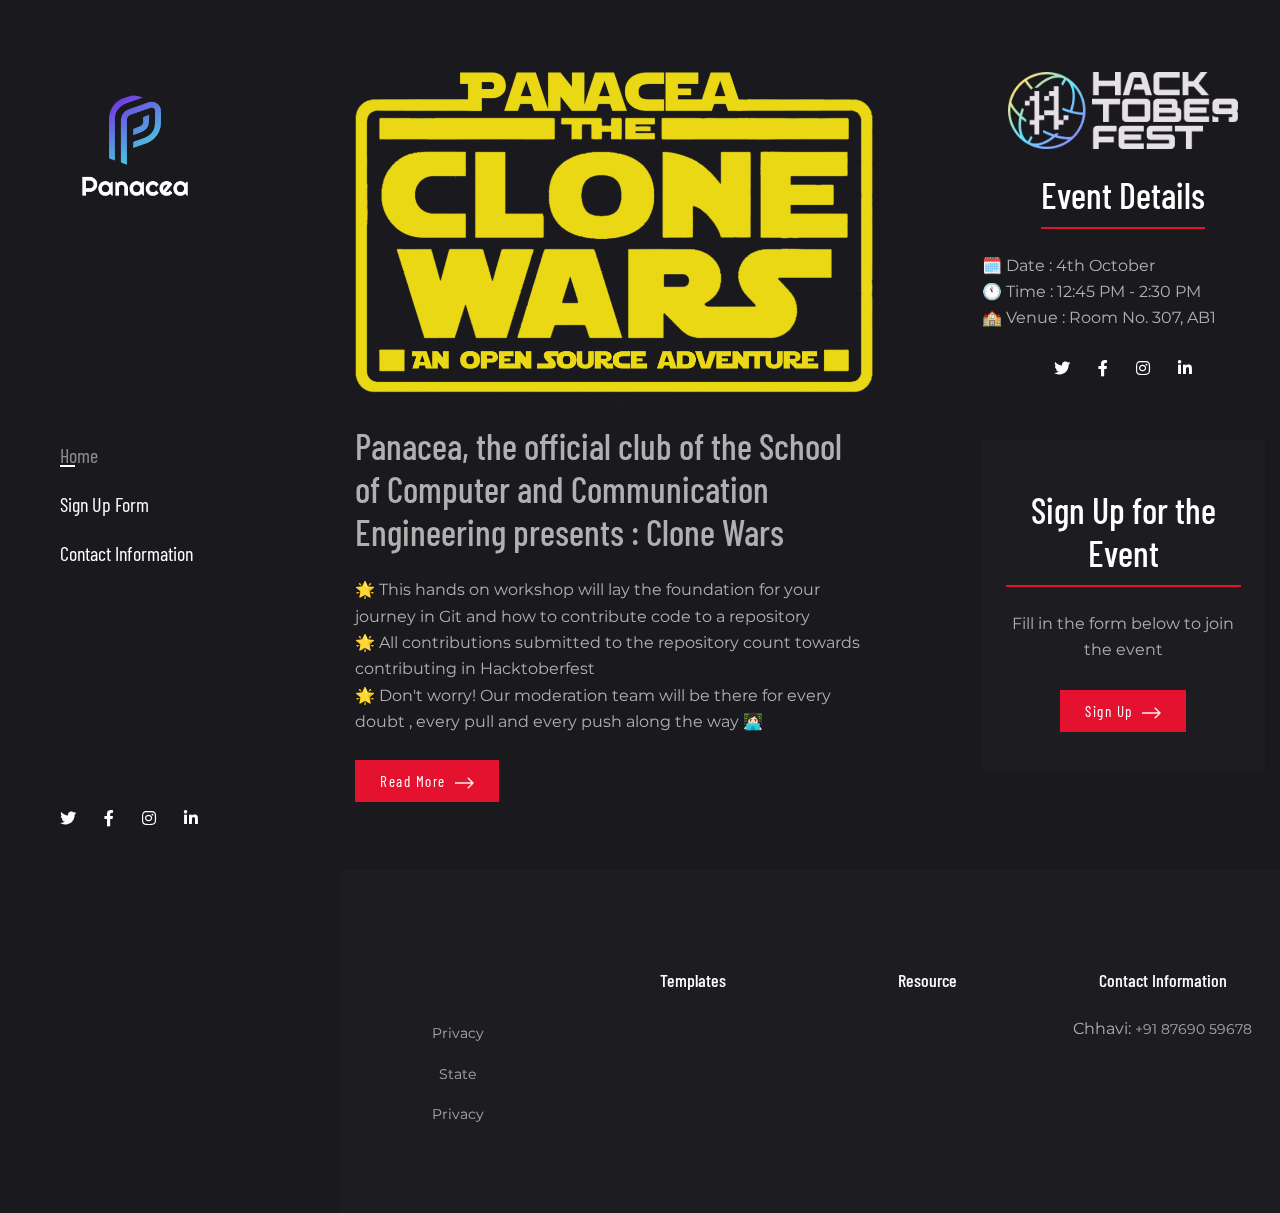
==== theme/index.html @ a782eef8 "post" ====
<!DOCTYPE html>

<!--
 // WEBSITE: https://themefisher.com
 // TWITTER: https://twitter.com/themefisher
 // FACEBOOK: https://www.facebook.com/themefisher
 // GITHUB: https://github.com/themefisher/
-->

<html>
<head>
    <meta charset="utf-8">
    <title>Panacea | Clone Wars</title>

    <!-- mobile responsive meta -->
    <meta name="viewport" content="width=device-width, initial-scale=1">
    <meta name="viewport" content="width=device-width, initial-scale=1, maximum-scale=1">

    <!-- ** Plugins Needed for the Project ** -->
    <!-- Bootstrap -->
    <link rel="stylesheet" href="plugins/bootstrap/bootstrap.min.css">
    <link rel="stylesheet" href="plugins/fontawesome/css/all.css">

    <!-- Main Stylesheet -->
    <link href="css/style.css" rel="stylesheet">

    <!--Favicon-->
    <link rel="shortcut icon" href="images/favicon.png" type="image/x-icon">
    <link rel="icon" href="images/favicon.png" type="image/x-icon">

</head>
<body>
    <!-- START preloader-wrapper -->
    <div class="preloader-wrapper">
        <div class="preloader-inner">
            <div class="spinner-border text-red"></div>
        </div>
    </div>
    <!-- END preloader-wrapper -->
    
    <!-- START main-wrapper -->
    <section class="d-flex">
  
<!-- start of sidenav -->
<aside><div class="sidenav position-sticky d-flex flex-column justify-content-between">
    <a class="navbar-brand" href="index.html" class="logo">
        <img src="images/Both.png" alt="">
    </a>
    <!-- end of navbar-brand -->

    <div class="navbar navbar-dark my-4 p-0 font-primary">
        <ul class="navbar-nav w-100">
            <li class="nav-item active">
                <a class="nav-link text-white px-0 pt-0" href="index.html">Home</a>
            </li>
            <li class="nav-item ">
                <a class="nav-link text-white px-0" href="https://forms.gle/VMaaWpZqauFRjSD7A">Sign Up Form</a>
            </li>
            <li class="nav-item ">
                <a class="nav-link text-white px-0" href="contact.html">Contact Information</a>
            </li>
            <li class="nav-item  accordion">
                <div id="drop-menu" class="drop-menu collapse">
                    <a class="d-block " href="index-2.html">Home</a>
                    <a class="d-block " href="https://forms.gle/VMaaWpZqauFRjSD7A">Sign Up Form</a>
                    <a class="d-block " href="post-details.html">Contact Information</a>
                </div>
            </li>
        </ul>
    </div>
    <!-- end of navbar -->

    <ul class="list-inline nml-2">
        <li class="list-inline-item">
            <a href="#!" class="text-white text-red-onHover pr-2">
                <span class="fab fa-twitter"></span>
            </a>
        </li>
        <li class="list-inline-item">
            <a href="#!" class="text-white text-red-onHover p-2">
                <span class="fab fa-facebook-f"></span>
            </a>
        </li>
        <li class="list-inline-item">
            <a href="#!" class="text-white text-red-onHover p-2">
                <span class="fab fa-instagram"></span>
            </a>
        </li>
        <li class="list-inline-item">
            <a href="#!" class="text-white text-red-onHover p-2">
                <span class="fab fa-linkedin-in"></span>
            </a>
        </li>
    </ul>
    <!-- end of social-links -->
</div></aside>
<!-- end of sidenav -->
    <div class="main-content">
        <!-- start of mobile-nav -->
<header class="mobile-nav pt-4">
    <div class="container">
        <div class="row align-items-center">
            <div class="col-6">
                <a href="index.html">
                    <img src="images/logo.png" alt="">
                </a>
            </div>
            <div class="col-6 text-right">
                <button class="nav-toggle bg-transparent border text-white">
                    <span class="fas fa-bars"></span>
                </button>
            </div>
        </div>
    </div>
</header>
<div class="nav-toggle-overlay"></div>
<!-- end of mobile-nav -->

        <div class="container pt-4 mt-5">
            <div class="row justify-content-between">
                <div class="col-lg-7">
                    <div class="card post-item bg-transparent border-0 mb-5">
                        <a href="post-details.html">
                            <img class="card-img-top rounded-0" src="images/Title.png" alt="">
                        </a>
                        <div class="card-body px-0">
                            <h2 class="card-title">
                                Panacea, the official club of the School of Computer and Communication Engineering presents : Clone Wars
                            </h2>
                            <p class="card-text my-4">
                                🌟 This hands on workshop will lay the foundation for your journey in Git and how to contribute code to a repository  <br>
                                🌟 All contributions submitted to the repository count towards contributing in Hacktoberfest<br>
                                🌟 Don't worry! Our moderation team will be there for every doubt , every pull and every push along the way 👩🏻‍💻
                            </p>
                            <a href="post-details.html" class="btn btn-primary">Read More <img src="images/arrow-right.png" alt=""></a>
                        </div>
                    </div>
                    <!-- end of post-item -->
                    
                    <!-- end of post-item -->
                </div>
                <div class="col-lg-4 col-md-5">
                    <div class="widget text-center">
                        <img class="author-thumb-sm  d-block mx-auto" src="images/Hfest-Logo-2-Color-Manga.png" alt="">
                        <h2 class="widget-title text-white d-inline-block mt-4">Event Details</h2>
                        <p class="mt-4" style="text-align:left;">
                            🗓️ Date : 4th October <br>
                            🕚 Time : 12:45 PM - 2:30 PM <br>
                            🏫 Venue : Room No. 307, AB1 <br>
                        </p>
                        <ul class="list-inline mt-3">
                            <li class="list-inline-item">
                                <a href="#!" class="text-white text-primary-onHover p-2">
                                    <span class="fab fa-twitter"></span>
                                </a>
                            </li>
                            <li class="list-inline-item">
                                <a href="#!" class="text-white text-primary-onHover p-2">
                                    <span class="fab fa-facebook-f"></span>
                                </a>
                            </li>
                            <li class="list-inline-item">
                                <a href="#!" class="text-white text-primary-onHover p-2">
                                    <span class="fab fa-instagram"></span>
                                </a>
                            </li>
                            <li class="list-inline-item">
                                <a href="#!" class="text-white text-primary-onHover p-2">
                                    <span class="fab fa-linkedin-in"></span>
                                </a>
                            </li>
                        </ul>
                    </div>
                    <!-- end of author-widget -->

                    <div class="widget bg-dark p-4 text-center">
                        <h2 class="widget-title text-white d-inline-block mt-4">Sign Up for the Event</h2>
                        <p class="mt-4">Fill in the form below to join the event</p>
                        <br>
                            <div class="form-group">
                                <a href="https://forms.gle/VMaaWpZqauFRjSD7A">
                                    <button class="btn btn-primary">Sign Up <img src="images/arrow-right.png" alt=""></button>
                                </a>
                            </div>
                    </div>
                    <!-- end of subscription-widget -->

                    <div class="widget">
                        
                        <!-- end of widget-post-item -->
                    </div>
                    <!-- end of post-items widget -->
                </div>
            </div>
        </div>

        <!-- start of footer -->
<footer class="bg-dark">
    <div class="container">
        <div class="row text-center">
            <div class="col-lg-3 col-sm-6 mb-5">
                <h5 class="font-primary text-white mb-4"></h5>
                <ul class="list-unstyled">
                    <li><a href="#!"></a></li>
                    <li><a href="#!">Privacy</a></li>
                    <li><a href="#!">State</a></li>
                    <li><a href="#!">Privacy</a></li>
                </ul>
            </div>
            <div class="col-lg-3 col-sm-6 mb-5">
                <h5 class="font-primary text-white mb-4">Templates</h5>
                <ul class="list-unstyled">
                    <li><a href="#!"></a></li>
                    <li><a href="#!"></a></li>
                    <li><a href="#!"></a></li>
                    <li><a href="#!"></a></li>
                </ul>
            </div>
            <div class="col-lg-3 col-sm-6 mb-5">
                <h5 class="font-primary text-white mb-4">Resource</h5>
                <ul class="list-unstyled">
                    <li><a href="#!"> </a></li>
                    <li><a href="#!"></a></li>
                    <li><a href="#!"></a></li>
                    <li><a href="#!"></a></li>
                </ul>
            </div>
            <div class="col-lg-3 col-sm-6 mb-5">
                <h5 class="font-primary text-white mb-4">Contact Information</h5>
                <ul class="list-unstyled">
                    <li>Chhavi:
                        <a href="tel:918769059678">+91 87690 59678</a></li>
                    <li><a href="#!"></a></li>
                    <li><a href="#!"></a></li>
                    <li><a href="#!"></a></li>
                </ul>
            </div>
        </div>
    </div>
</footer>
<!-- end of footer -->
    </div>

    </section>
    <!-- END main-wrapper -->

    <!-- All JS Files -->
    <script src="plugins/jQuery/jquery.min.js"></script>
    <script src="plugins/bootstrap/bootstrap.min.js"></script>

    <!-- Main Script -->
    <script src="js/script.js"></script>
</body>
</html>
---- theme/css/style.css ----
/**
 * WEBSITE: https://themefisher.com
 * TWITTER: https://twitter.com/themefisher
 * FACEBOOK: https://www.facebook.com/themefisher
 * GITHUB: https://github.com/themefisher/
 */

@charset "UTF-8";
/*!------------------------------------------------------------------
[MAIN STYLESHEET]

PROJECT:	Galaxy - Personal Blog Template
VERSION:	v1.0
-------------------------------------------------------------------*/
/*------------------------------------------------------------------
[TABLE OF CONTENTS]
-------------------------------------------------------------------*/
@import url("https://fonts.googleapis.com/css2?family=Barlow+Condensed:wght@500&family=Montserrat:wght@400;500&display=swap");
body {
  color: #B0B0B0;
  background-color: #1A191E;
  font-family: "Montserrat", sans-serif;
  font-size: 16px;
  line-height: 1.65;
  overflow-y: hidden;
}

body.loaded {
  overflow-y: scroll;
}

::-moz-selection {
  color: #ffffff;
  background-color: rgba(228, 17, 47, 0.7);
  text-shadow: none;
}

::selection {
  color: #ffffff;
  background-color: rgba(228, 17, 47, 0.7);
  text-shadow: none;
}

:focus {
  outline: 0;
}

.main-content {
  width: calc(100% - 340px);
}
@media (max-width: 991px) {
  .main-content {
    width: calc(100% - 250px);
  }
}
@media (max-width: 767px) {
  .main-content {
    width: 100%;
  }
}

.btn {
  font-size: 15px;
  padding: 10px 25px;
  letter-spacing: 0.1em;
  color: #ffffff;
  font-family: "Barlow Condensed", sans-serif;
  border-radius: 0;
  border: 0;
}
.btn img {
  margin-left: 5px;
  width: 19px;
  position: relative;
}
.btn:hover {
  color: #ffffff;
  background-color: rgba(228, 17, 47, 0.7);
}
.btn:active, .btn:focus {
  border: 0;
  color: #ffffff;
  background-color: rgba(228, 17, 47, 0.7);
  box-shadow: none;
}

.btn-primary {
  background-color: #E4112F;
}

.search-form {
  margin-bottom: 35px;
}
.search-form input {
  height: 45px;
  border-color: #333139;
}
.search-form input:focus {
  border-color: #444;
}
.search-form .btn {
  border: 1px solid #333139;
}
.search-form .btn:hover {
  background-color: #E4112F;
  border-color: #E4112F;
}

.bullet-list-item {
  position: relative;
  padding-left: 20px;
}

.bullet-list-item::after {
  position: absolute;
  content: "";
  height: 10px;
  width: 10px;
  background-color: #E4112F;
  left: 0;
  top: 9px;
  border-radius: 50px;
}

/*=== UTILITIES CLASSES ===*/
.font-primary {
  font-family: "Barlow Condensed", sans-serif;
}

.font-secondary {
  font-family: "Montserrat", sans-serif;
}

.shadow {
  box-shadow: 0px 0px 20px rgba(34, 34, 34, 0.04) !important;
}

.add-letter-space {
  letter-spacing: 2px;
}

.opacity-0, .opacity-0-onHover,
.opacity-25, .opacity-25-onHover,
.opacity-50, .opacity-50-onHover,
.opacity-75, .opacity-75-onHover,
.opacity-1, .opacity-1-onHover {
  transition: all 0.3s;
}

.opacity-0, .opacity-0-onHover:hover {
  opacity: 0;
}

.opacity-25, .opacity-25-onHover:hover {
  opacity: 0.25;
}

.opacity-50, .opacity-50-onHover:hover {
  opacity: 0.5;
}

.opacity-75, .opacity-75-onHover:hover {
  opacity: 0.75;
}

.opacity-1, .opacity-1-onHover:hover {
  opacity: 1;
}

.z-index-1 {
  z-index: 1;
}

.z-index-100 {
  z-index: 100;
}

.z-index-200 {
  z-index: 200;
}

.z-index-bottom {
  z-index: -5;
}

.z-index-top {
  z-index: 9900;
}

.text-gray {
  color: #B0B0B0;
}

.bg-gray {
  background-color: #B0B0B0;
}

.text-primary, .text-primary-onHover:hover {
  color: #E4112F !important;
}

.bg-primary {
  background-color: #E4112F !important;
}

.text-dark {
  color: #1D1C21 !important;
}

.bg-dark {
  background-color: #1D1C21 !important;
}

.bg-black {
  background-color: #000000;
}

.text-black {
  color: #000000;
}

.text-black-100 {
  color: #111111;
}

.bg-black-100 {
  background-color: #111111;
}

.bg-black-200 {
  background-color: #222222;
}

.text-black-200 {
  color: #222222;
}

.bg-black-300 {
  background-color: #333333;
}

.text-black-300 {
  color: #333333;
}

.text-black-400 {
  color: #444444;
}

.bg-black-400 {
  background-color: #444444;
}

.bg-black-500 {
  background-color: #555555;
}

.text-black-500 {
  color: #555555;
}

.text-black-600 {
  color: #666666;
}

.bg-black-600 {
  background-color: #666666;
}

.bg-black-700 {
  background-color: #777777;
}

.text-black-700 {
  color: #777777;
}

.text-black-700-darken {
  color: #737373;
}

.bg-black-700-darken {
  background-color: #737373;
}

.text-black-800 {
  color: #888888;
}

.bg-black-800 {
  background-color: #888888;
}

.bg-black-900 {
  background-color: #999999;
}

.text-black-900 {
  color: #999999;
}

h1, .h1, h2, .h2, h3, .h3, h4 {
  font-family: "Barlow Condensed", sans-serif;
}

h1, .h1 {
  font-size: 48px;
}
@media (max-width: 767px) {
  h1, .h1 {
    font-size: 38px;
  }
}

h2, .h2 {
  font-size: 36px;
}
@media (max-width: 767px) {
  h2, .h2 {
    font-size: 28px;
  }
}

h3, .h3 {
  font-size: 24px;
}
@media (max-width: 767px) {
  h3, .h3 {
    font-size: 20px;
  }
}

h4, .h4 {
  font-size: 20px;
}

h5, .h5 {
  font-size: 18px;
}

h6, .h6 {
  font-size: 15px;
}

.h4, h5, .h5, h6, .h6, p {
  font-family: "Montserrat", sans-serif;
}

h1, .h1, h2, .h2, h3, .h3, h4, .h4, h5, .h5, h6, .h6, p {
  margin: 0;
}

a:focus,
button:focus {
  outline: 0;
}

a {
  text-decoration: none;
  display: inline-block;
  transition: all 0.3s;
}

a:hover, a:active, a:focus {
  text-decoration: none;
  outline: 0;
}

a:hover {
  color: initial;
}

ol {
  list-style-position: inside;
}

ul, li {
  padding: 0;
  margin: 0;
}

.table-bordeprimary td, .table-bordeprimary th {
  border-color: #333139 !important;
}

/*------------------------------------------------------------------
 # preloader style
-------------------------------------------------------------------*/
.preloader-wrapper {
  position: fixed;
  top: 0;
  left: 0;
  height: 100vh;
  width: 100vw;
  z-index: 9999999;
  text-align: center;
  overflow: hidden;
  background-color: rgb(36, 39, 53);
  transition: 0.5s;
  background-image: url([data-uri]);
}

.preloader-inner {
  position: absolute;
  top: 50%;
  left: 50%;
  width: 100%;
  transition: 0.7s ease;
  transform: translate(-50%, -50%);
}

.preloader-wrapper.loaded {
  height: 0;
}
.preloader-wrapper.loaded img {
  opacity: 0;
}

/*------------------------------------------------------------------
 # sidenav/navbar style
-------------------------------------------------------------------*/
.sidenav {
  top: 0;
  width: 340px;
  min-height: 100vh;
  padding: 60px;
  transition: 0.3s ease;
}
.sidenav.show {
  left: 0;
}
@media (max-width: 991px) {
  .sidenav {
    width: 250px;
    padding: 50px;
  }
}
@media (max-width: 767px) {
  .sidenav {
    position: fixed !important;
    z-index: 9995;
    top: 0;
    left: -250px;
    background-color: #1D1C21;
  }
}
.sidenav .navbar-brand img {
  max-width: 150px;
}
@media (max-width: 991px) {
  .sidenav .navbar-brand img {
    max-width: 120px;
  }
}
@media (max-width: 767px) {
  .sidenav .navbar-brand img {
    max-width: 100px;
  }
}
.sidenav .nav-link {
  font-size: 20px;
  position: relative;
  display: inline-block;
}
.sidenav .nav-link::after {
  position: absolute;
  content: "";
  height: 2px;
  width: 0;
  background-color: #ffffff;
  left: 0;
  bottom: 13px;
  transition: 0.3s;
}
.sidenav .nav-link:hover {
  color: rgba(255, 255, 255, 0.5) !important;
}
.sidenav .nav-link:hover::after {
  width: 15px;
}
.sidenav .nav-link[aria-expanded=true],
.sidenav .active .nav-link {
  color: rgba(255, 255, 255, 0.5) !important;
}
.sidenav .nav-link[aria-expanded=true]::after,
.sidenav .active .nav-link::after {
  width: 15px;
}
.sidenav select {
  background: url(../images/chevron-down.svg) no-repeat right 0.5rem center/15px 17px;
  border: 1px solid #ffffff !important;
  height: 30px;
  padding: 0 28px 0 10px;
  width: 80px;
  background-size: 14px;
}
.sidenav select:focus {
  border: 1px solid #ffffff !important;
}
.sidenav select option {
  background-color: #1D1C21;
}

.mobile-nav {
  display: none;
  position: relative;
  z-index: 9992;
}
@media (max-width: 767px) {
  .mobile-nav {
    display: block;
  }
}
.mobile-nav img {
  width: 120px;
}
@media (max-width: 767px) {
  .mobile-nav img {
    width: 100px;
  }
}
.mobile-nav .nav-toggle {
  width: 40px;
  height: 40px;
  font-size: 13px;
  padding-top: 3px;
  border-radius: 50px;
}
.mobile-nav .nav-toggle.show .show,
.mobile-nav .nav-toggle .hidden {
  display: none;
}
.mobile-nav .nav-toggle.show .hidden {
  display: block;
}

.nav-toggle-overlay {
  position: fixed;
  top: 0;
  left: 0;
  height: 100%;
  width: 100%;
  background-color: rgba(0, 0, 0, 0.5);
  z-index: 999;
  cursor: zoom-out;
  opacity: 0;
  visibility: hidden;
  transition: 0.3s;
}

.nav-toggle-overlay.show {
  opacity: 1;
  visibility: visible;
}

.drop-menu {
  padding-left: 10px;
  border-left: 1px solid #555;
}
.drop-menu a {
  color: #ffffff;
}
.drop-menu a.active, .drop-menu a:hover {
  color: rgba(255, 255, 255, 0.5) !important;
}

/*------------------------------------------------------------------
 # blog post style
-------------------------------------------------------------------*/
.post-item .card-img-top {
  transition: 0.3s;
}
.post-item .card-img-top:hover {
  filter: grayscale(0.5);
  -webkit-filter: grayscale(0.5);
}

.post-meta li a {
  color: #ffffff;
  font-weight: 500;
  font-size: 14px;
}
.post-meta li a:hover {
  text-decoration: underline;
}

.breadcrumb-wrap a {
  color: #B0B0B0;
}
.breadcrumb-wrap a:hover {
  color: #ffffff;
  text-decoration: underline;
}

.categores-links a {
  font-size: 13px;
  color: #B0B0B0;
  border-color: #E4112F !important;
  padding: 4px 7px;
  margin-right: 6px;
  margin-top: 8px;
}
.categores-links a:hover {
  color: #ffffff;
  background-color: #E4112F;
}

@media (max-width: 991px) {
  .border-lg-0 {
    border: 0 !important;
  }
}

.blockquote {
  padding: 50px 90px;
}
@media (max-width: 575px) {
  .blockquote {
    padding: 30px 50px !important;
  }
}

.blockquote-text {
  font-size: 24px;
  position: relative;
}
.blockquote-text::before, .blockquote-text::after {
  position: absolute;
  color: #E4112F;
  font-size: 61px;
  line-height: 0;
  font-family: "Barlow Condensed", sans-serif;
}
.blockquote-text::before {
  content: "“";
  top: 30px;
  left: -35px;
}
.blockquote-text::after {
  content: "”";
  bottom: 0;
  right: -35px;
}
@media (max-width: 575px) {
  .blockquote-text {
    font-size: 15px;
  }
}

@media (max-width: 575px) {
  .blockquote-footer {
    font-size: 15px;
  }
}
/*------------------------------------------------------------------
 # widget style
-------------------------------------------------------------------*/
.widget {
  margin-bottom: 50px;
}
.widget .form-control {
  font-size: 15px;
  color: #ffffff;
  height: 48px;
  border: 1px solid #2f2e35 !important;
}
.widget .form-control:focus {
  box-shadow: none !important;
}

.widget-title {
  border-bottom: 2px solid #E4112F;
  padding-bottom: 10px;
}

.author-thumb-sm {
  height: auto;
  max-width: 230px;
  width: 100%;
}

/*------------------------------------------------------------------
 # contact-form style
-------------------------------------------------------------------*/
.contact-form {
  padding: 60px;
}
.contact-form label {
  font-size: 14px;
  color: #ffffff;
  margin-bottom: 15px;
}
.contact-form .form-control {
  background-color: transparent;
  border: 0;
  color: #aaa;
  border-color: #333139 !important;
  padding-bottom: 20px;
}
.contact-form .form-control:focus {
  border-color: #888888 !important;
}
.contact-form select {
  padding-bottom: 16px;
  color: #aaa;
  padding-right: 15px;
  background-color: transparent;
  border: 0;
  border-bottom: 1px solid #333139;
}
.contact-form select option {
  background-color: #1D1C21;
  color: #ffffff;
}
.contact-form textarea {
  resize: none;
  height: 100px;
}

/*------------------------------------------------------------------
 # footer style
-------------------------------------------------------------------*/
footer {
  padding-top: 100px;
  padding-bottom: 30px;
}
footer ul li a {
  color: rgba(255, 255, 255, 0.6);
  font-size: 14px;
  margin-bottom: 15px;
}
footer ul li a:hover {
  color: rgba(255, 255, 255, 0.6);
  text-decoration: underline;
}
footer ul li:last-child a {
  margin-bottom: 0;
}
/*# sourceMappingURL=style.css.map */
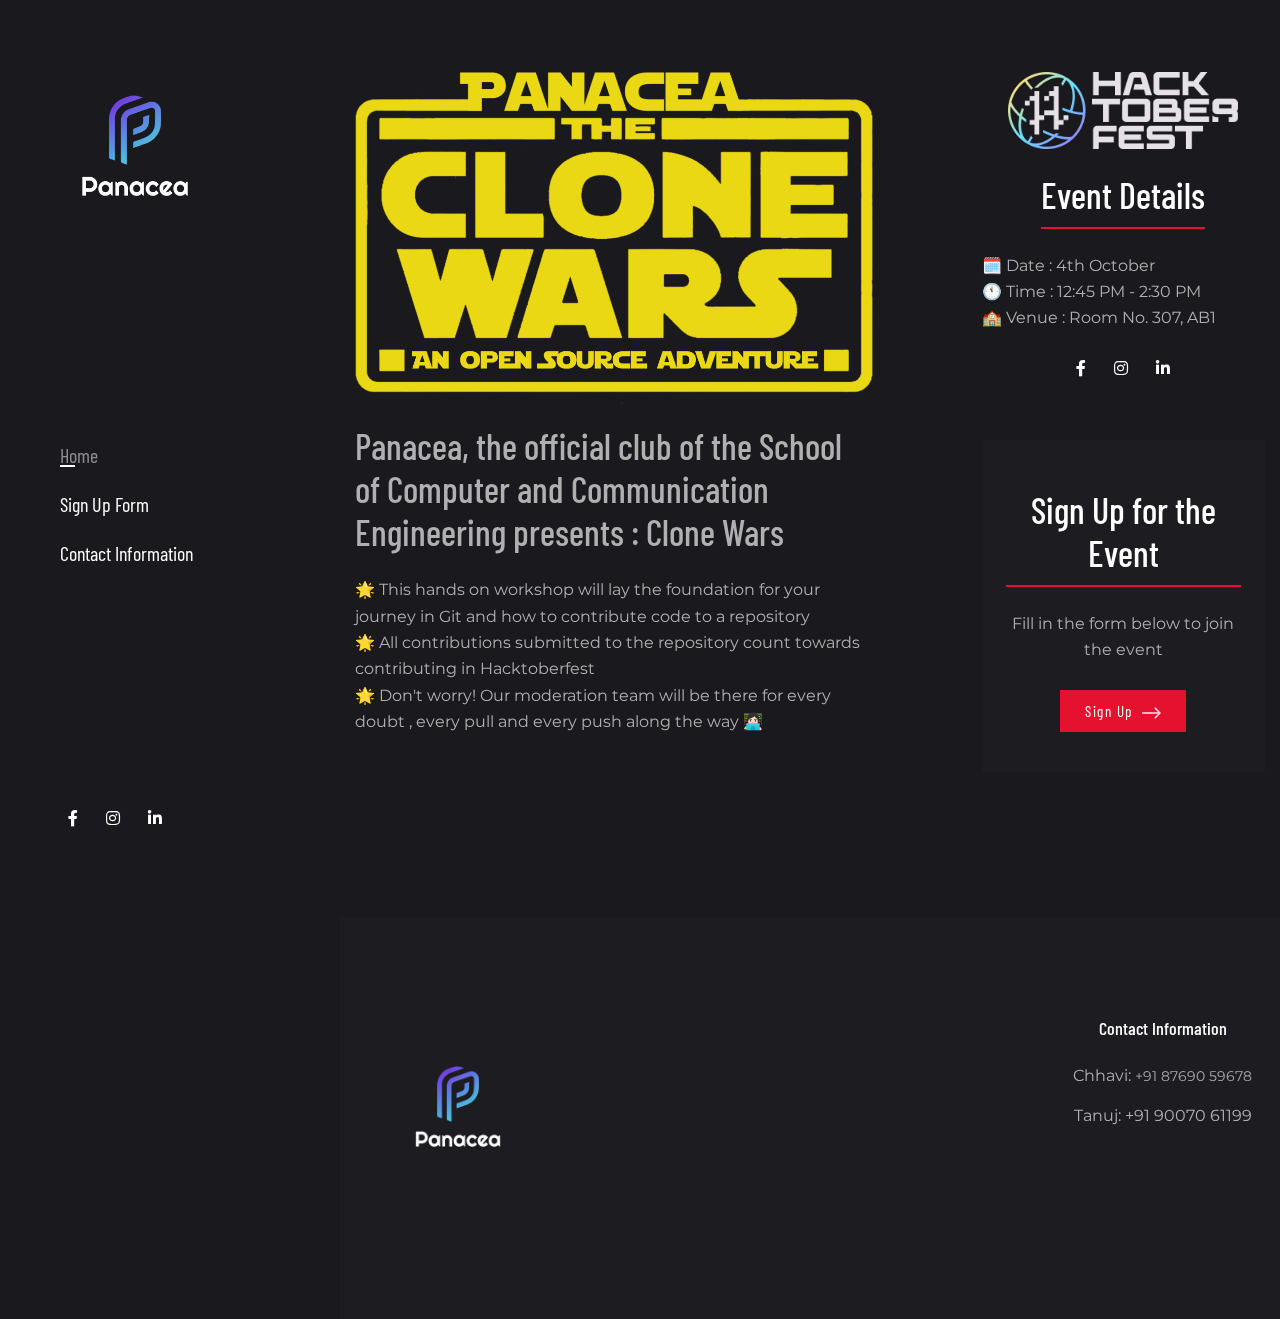
==== commit 7a0e0af0: "update" ====
--- a/theme/index.html
+++ b/theme/index.html
@@ -72,22 +72,17 @@
 
     <ul class="list-inline nml-2">
         <li class="list-inline-item">
-            <a href="#!" class="text-white text-red-onHover pr-2">
-                <span class="fab fa-twitter"></span>
-            </a>
-        </li>
-        <li class="list-inline-item">
-            <a href="#!" class="text-white text-red-onHover p-2">
+            <a href="https://m.facebook.com/profile.php?id=100068643720036&_rdr" class="text-white text-red-onHover p-2">
                 <span class="fab fa-facebook-f"></span>
             </a>
         </li>
         <li class="list-inline-item">
-            <a href="#!" class="text-white text-red-onHover p-2">
+            <a href="https://www.instagram.com/panacea.muj/" class="text-white text-red-onHover p-2">
                 <span class="fab fa-instagram"></span>
             </a>
         </li>
         <li class="list-inline-item">
-            <a href="#!" class="text-white text-red-onHover p-2">
+            <a href="https://www.linkedin.com/company/panacea-club/mycompany/" class="text-white text-red-onHover p-2">
                 <span class="fab fa-linkedin-in"></span>
             </a>
         </li>
@@ -102,7 +97,7 @@
         <div class="row align-items-center">
             <div class="col-6">
                 <a href="index.html">
-                    <img src="images/logo.png" alt="">
+                    <img src="images/both.png" alt="">
                 </a>
             </div>
             <div class="col-6 text-right">
@@ -120,10 +115,10 @@
             <div class="row justify-content-between">
                 <div class="col-lg-7">
                     <div class="card post-item bg-transparent border-0 mb-5">
-                        <a href="post-details.html">
+                        <a href="#">
                             <img class="card-img-top rounded-0" src="images/Title.png" alt="">
                         </a>
-                        <div class="card-body px-0">
+                        <div class="card-body px-0" >
                             <h2 class="card-title">
                                 Panacea, the official club of the School of Computer and Communication Engineering presents : Clone Wars
                             </h2>
@@ -132,14 +127,13 @@
                                 🌟 All contributions submitted to the repository count towards contributing in Hacktoberfest<br>
                                 🌟 Don't worry! Our moderation team will be there for every doubt , every pull and every push along the way 👩🏻‍💻
                             </p>
-                            <a href="post-details.html" class="btn btn-primary">Read More <img src="images/arrow-right.png" alt=""></a>
                         </div>
                     </div>
                     <!-- end of post-item -->
                     
                     <!-- end of post-item -->
                 </div>
-                <div class="col-lg-4 col-md-5">
+                <div class="col-lg-4 col-md-5" >
                     <div class="widget text-center">
                         <img class="author-thumb-sm  d-block mx-auto" src="images/Hfest-Logo-2-Color-Manga.png" alt="">
                         <h2 class="widget-title text-white d-inline-block mt-4">Event Details</h2>
@@ -150,22 +144,17 @@
                         </p>
                         <ul class="list-inline mt-3">
                             <li class="list-inline-item">
-                                <a href="#!" class="text-white text-primary-onHover p-2">
-                                    <span class="fab fa-twitter"></span>
+                                <a href="https://m.facebook.com/profile.php?id=100068643720036&_rdr" class="text-white text-primary-onHover p-2">
+                                    <span class="fab fa-facebook-f"></span>
                                 </a>
                             </li>
                             <li class="list-inline-item">
-                                <a href="#!" class="text-white text-primary-onHover p-2">
-                                    <span class="fab fa-facebook-f"></span>
+                                <a href="https://www.instagram.com/panacea.muj/" class="text-white text-primary-onHover p-2">
+                                    <span class="fab fa-instagram"></span>
                                 </a>
                             </li>
                             <li class="list-inline-item">
-                                <a href="#!" class="text-white text-primary-onHover p-2">
-                                    <span class="fab fa-instagram"></span>
-                                </a>
-                            </li>
-                            <li class="list-inline-item">
-                                <a href="#!" class="text-white text-primary-onHover p-2">
+                                <a href="https://www.linkedin.com/company/panacea-club/mycompany/" class="text-white text-primary-onHover p-2">
                                     <span class="fab fa-linkedin-in"></span>
                                 </a>
                             </li>
@@ -195,29 +184,31 @@
         </div>
 
         <!-- start of footer -->
-<footer class="bg-dark">
+<footer class="bg-dark" style="margin-top:90px;">
     <div class="container">
         <div class="row text-center">
             <div class="col-lg-3 col-sm-6 mb-5">
                 <h5 class="font-primary text-white mb-4"></h5>
                 <ul class="list-unstyled">
-                    <li><a href="#!"></a></li>
-                    <li><a href="#!">Privacy</a></li>
-                    <li><a href="#!">State</a></li>
-                    <li><a href="#!">Privacy</a></li>
-                </ul>
-            </div>
-            <div class="col-lg-3 col-sm-6 mb-5">
-                <h5 class="font-primary text-white mb-4">Templates</h5>
-                <ul class="list-unstyled">
-                    <li><a href="#!"></a></li>
-                    <li><a href="#!"></a></li>
-                    <li><a href="#!"></a></li>
-                    <li><a href="#!"></a></li>
-                </ul>
-            </div>
-            <div class="col-lg-3 col-sm-6 mb-5">
-                <h5 class="font-primary text-white mb-4">Resource</h5>
+                    <li>
+                        <img src="./images/Both.png" style="height:120px;">
+                    </li>
+                    <li><a href="#!"></a></li>
+                    <li><a href="#!"></a></li>
+                    <li><a href="#!"></a></li>
+                </ul>
+            </div>
+            <div class="col-lg-3 col-sm-6 mb-5">
+                <h5 class="font-primary text-white mb-4"></h5>
+                <ul class="list-unstyled">
+                    <li><a href="#!"></a></li>
+                    <li><a href="#!"></a></li>
+                    <li><a href="#!"></a></li>
+                    <li><a href="#!"></a></li>
+                </ul>
+            </div>
+            <div class="col-lg-3 col-sm-6 mb-5">
+                <h5 class="font-primary text-white mb-4"></h5>
                 <ul class="list-unstyled">
                     <li><a href="#!"> </a></li>
                     <li><a href="#!"></a></li>
@@ -230,8 +221,7 @@
                 <ul class="list-unstyled">
                     <li>Chhavi:
                         <a href="tel:918769059678">+91 87690 59678</a></li>
-                    <li><a href="#!"></a></li>
-                    <li><a href="#!"></a></li>
+                    <li>Tanuj: <a href="tel:+919007061199"></a>+91 90070 61199</li>
                     <li><a href="#!"></a></li>
                 </ul>
             </div>
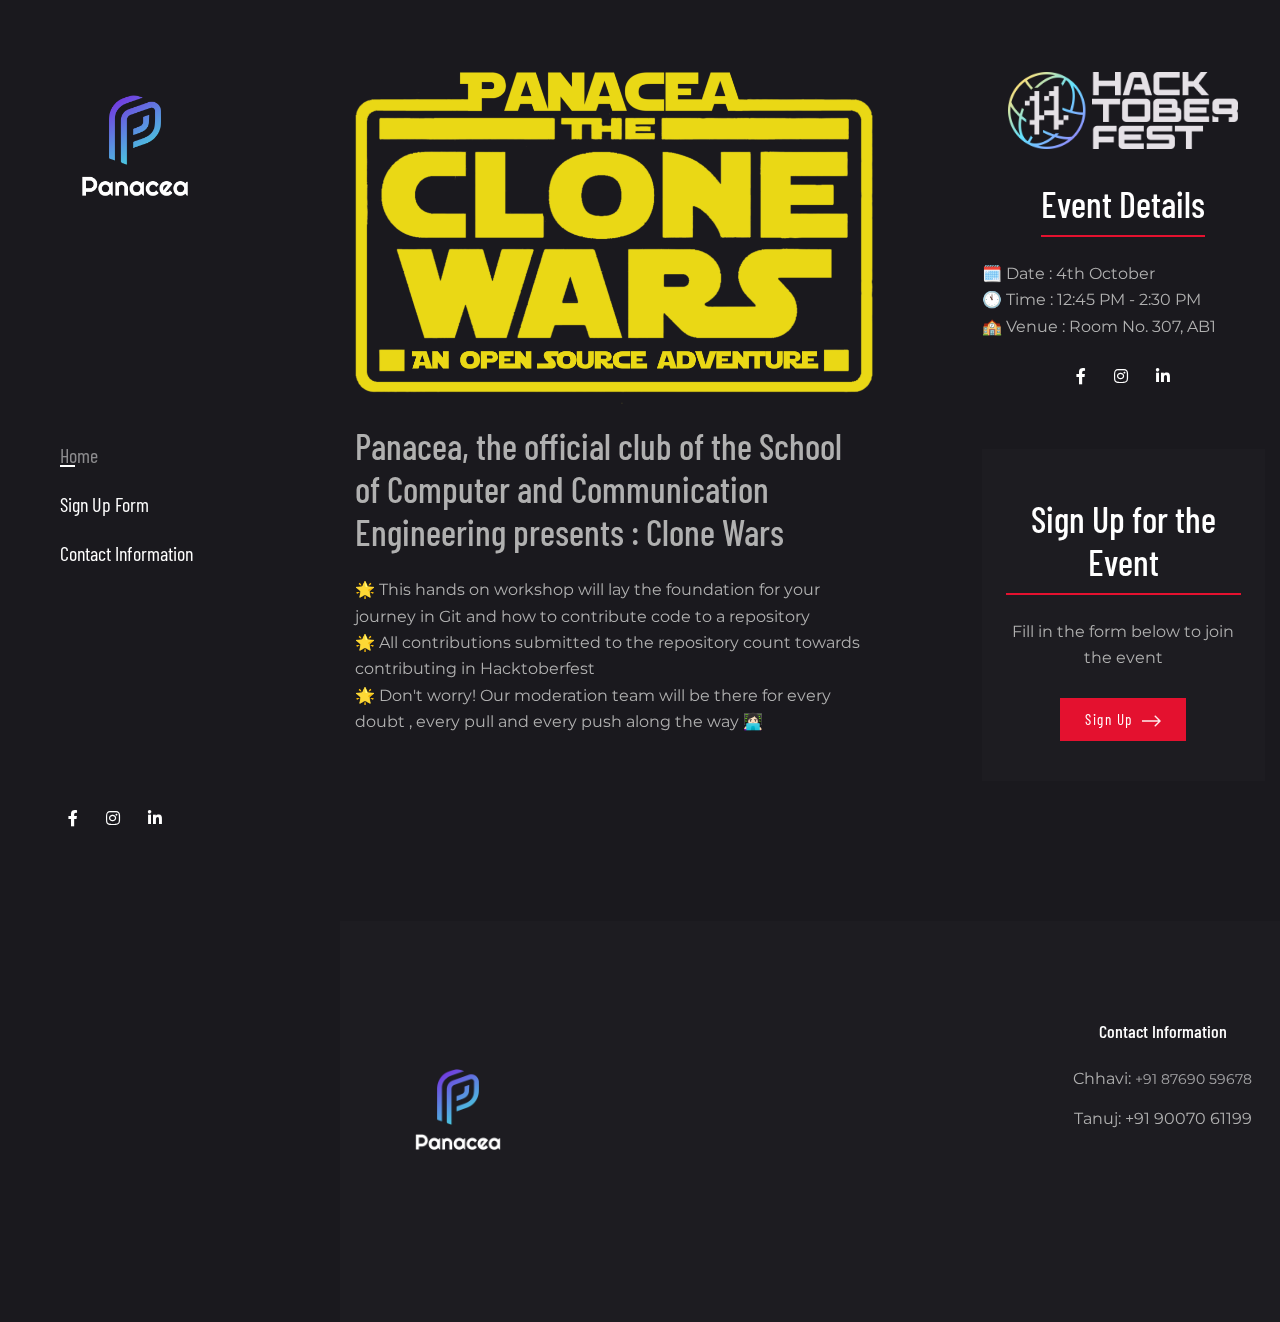
==== commit 39657563: "link" ====
--- a/theme/index.html
+++ b/theme/index.html
@@ -135,7 +135,10 @@
                 </div>
                 <div class="col-lg-4 col-md-5" >
                     <div class="widget text-center">
+                        <a href="https://hacktoberfest.com/">
                         <img class="author-thumb-sm  d-block mx-auto" src="images/Hfest-Logo-2-Color-Manga.png" alt="">
+
+                        </a>
                         <h2 class="widget-title text-white d-inline-block mt-4">Event Details</h2>
                         <p class="mt-4" style="text-align:left;">
                             🗓️ Date : 4th October <br>
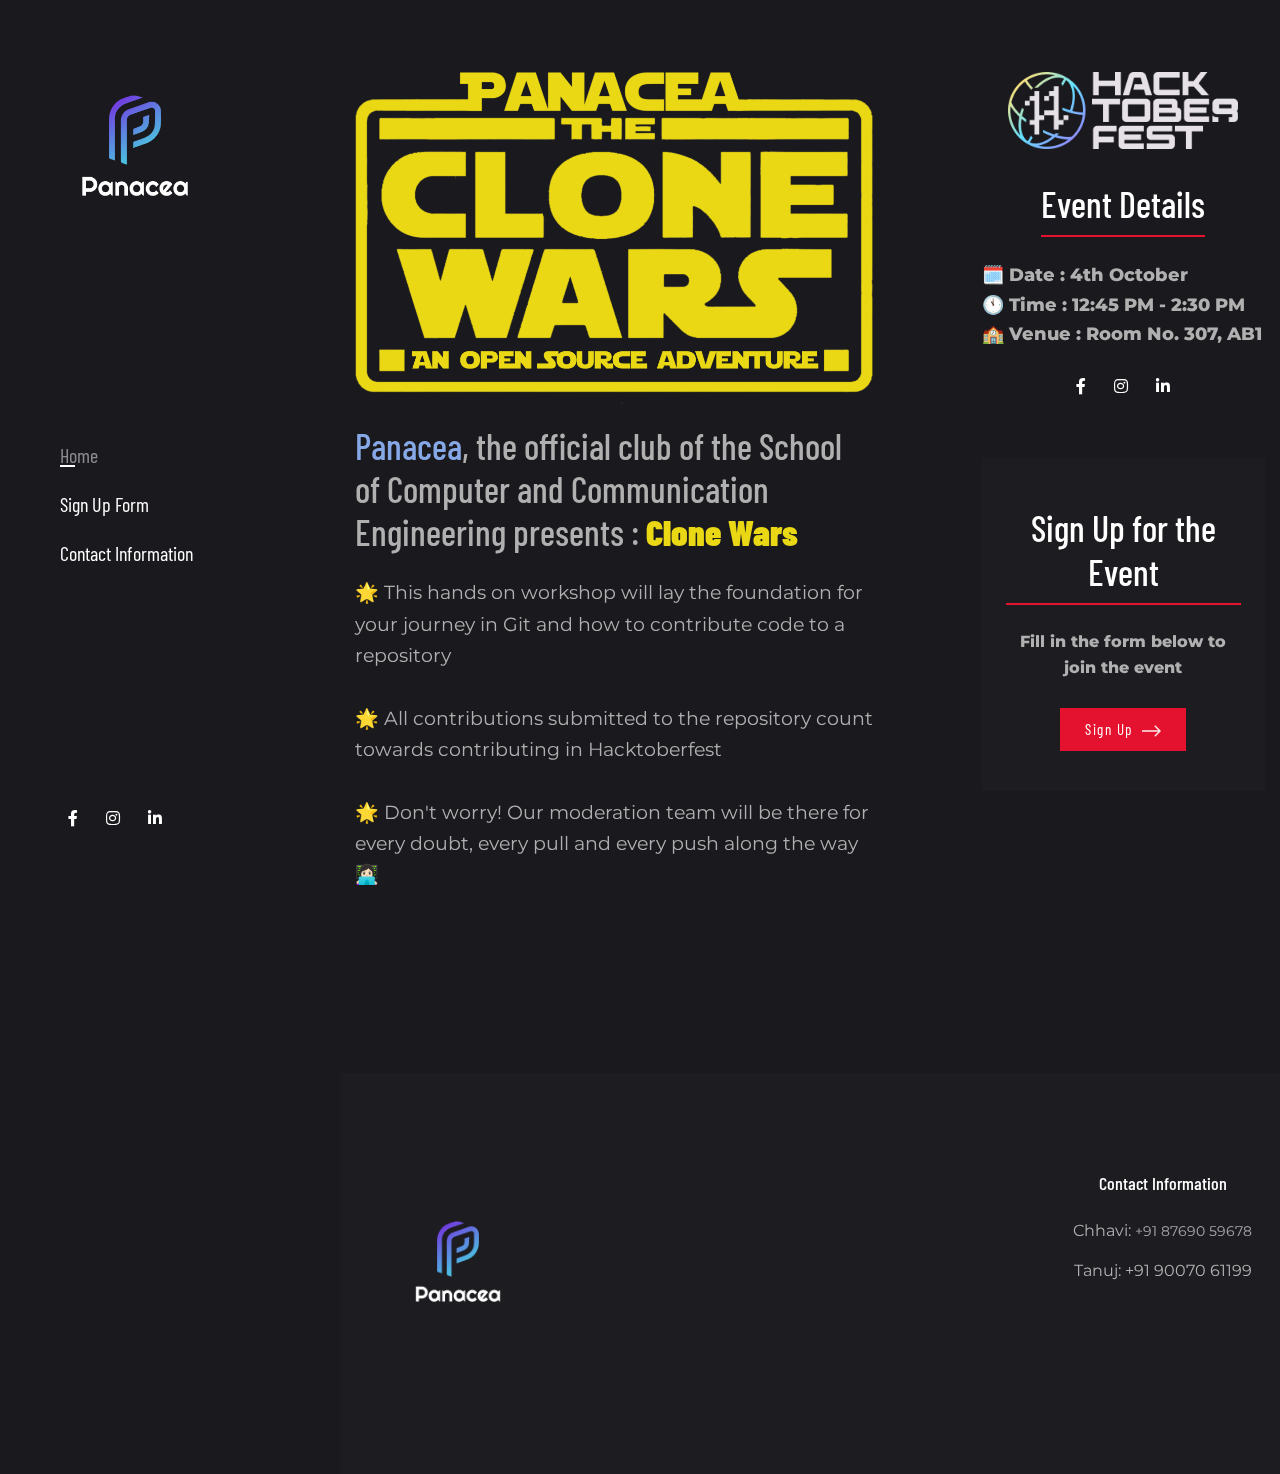
==== commit 2c779514: "updates" ====
--- a/theme/index.html
+++ b/theme/index.html
@@ -120,12 +120,12 @@
                         </a>
                         <div class="card-body px-0" >
                             <h2 class="card-title">
-                                Panacea, the official club of the School of Computer and Communication Engineering presents : Clone Wars
+                                <span style="color:#86A8E7;">Panacea</span>, the official club of the School of Computer and Communication Engineering presents : <span style="font-weight:900;color:#ead815">Clone Wars</span>
                             </h2>
-                            <p class="card-text my-4">
-                                🌟 This hands on workshop will lay the foundation for your journey in Git and how to contribute code to a repository  <br>
-                                🌟 All contributions submitted to the repository count towards contributing in Hacktoberfest<br>
-                                🌟 Don't worry! Our moderation team will be there for every doubt , every pull and every push along the way 👩🏻‍💻
+                            <p class="card-text my-4" style="font-size:19px;">
+                                🌟 This hands on workshop will lay the foundation for your journey in Git and how to contribute code to a repository  <br><br>
+                                🌟 All contributions submitted to the repository count towards contributing in Hacktoberfest<br><br>    
+                                🌟 Don't worry! Our moderation team will be there for every doubt, every pull and every push along the way 👩🏻‍💻
                             </p>
                         </div>
                     </div>
@@ -140,7 +140,7 @@
 
                         </a>
                         <h2 class="widget-title text-white d-inline-block mt-4">Event Details</h2>
-                        <p class="mt-4" style="text-align:left;">
+                        <p class="mt-4" style="text-align:left;font-size: large;font-weight:800;">
                             🗓️ Date : 4th October <br>
                             🕚 Time : 12:45 PM - 2:30 PM <br>
                             🏫 Venue : Room No. 307, AB1 <br>
@@ -167,7 +167,7 @@
 
                     <div class="widget bg-dark p-4 text-center">
                         <h2 class="widget-title text-white d-inline-block mt-4">Sign Up for the Event</h2>
-                        <p class="mt-4">Fill in the form below to join the event</p>
+                        <p class="mt-4" style="font-weight:800;">Fill in the form below to join the event</p>
                         <br>
                             <div class="form-group">
                                 <a href="https://forms.gle/VMaaWpZqauFRjSD7A">
